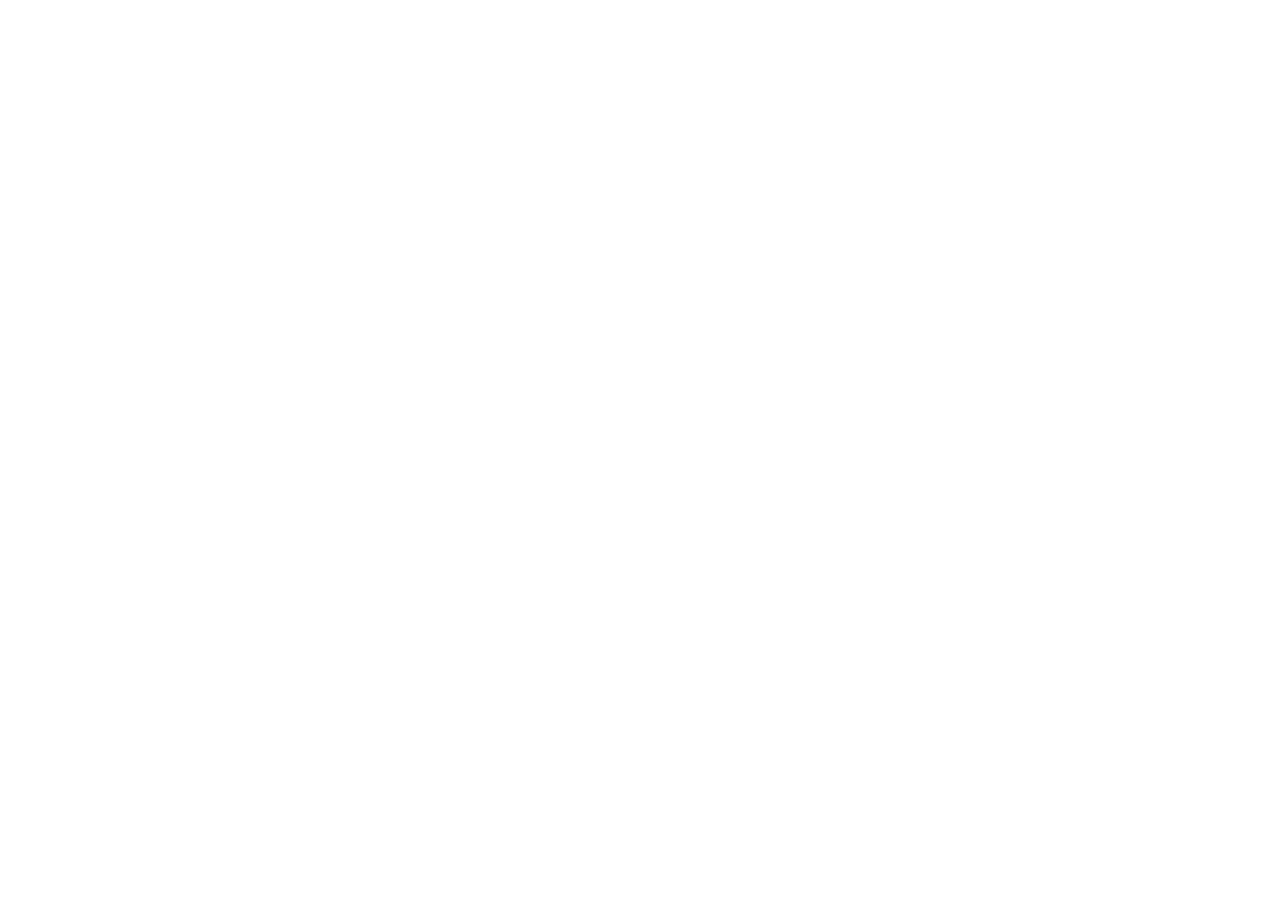
==== index.html @ f37074f6 "Colocando las carpetas del proyecto" ====
<!DOCTYPE html>
<html lang="en">
<head>
    <meta charset="UTF-8">
    <meta name="viewport" content="width=device-width, initial-scale=1.0">
    <title>App-Music || Home</title>
    <link rel="stylesheet" href="Public/Font/Font.css">
    <link rel="stylesheet" href="src/Css/Pages/Home.css">
</head>
<body>
    
    <script src="src/js/Pages/Home.js"></script>
</body>
</html>
---- Public/Font/Font.css ----
@font-face {
    font-family: "Roboto";
    src: url(Roboto_Condensed-Bold.ttf);
}
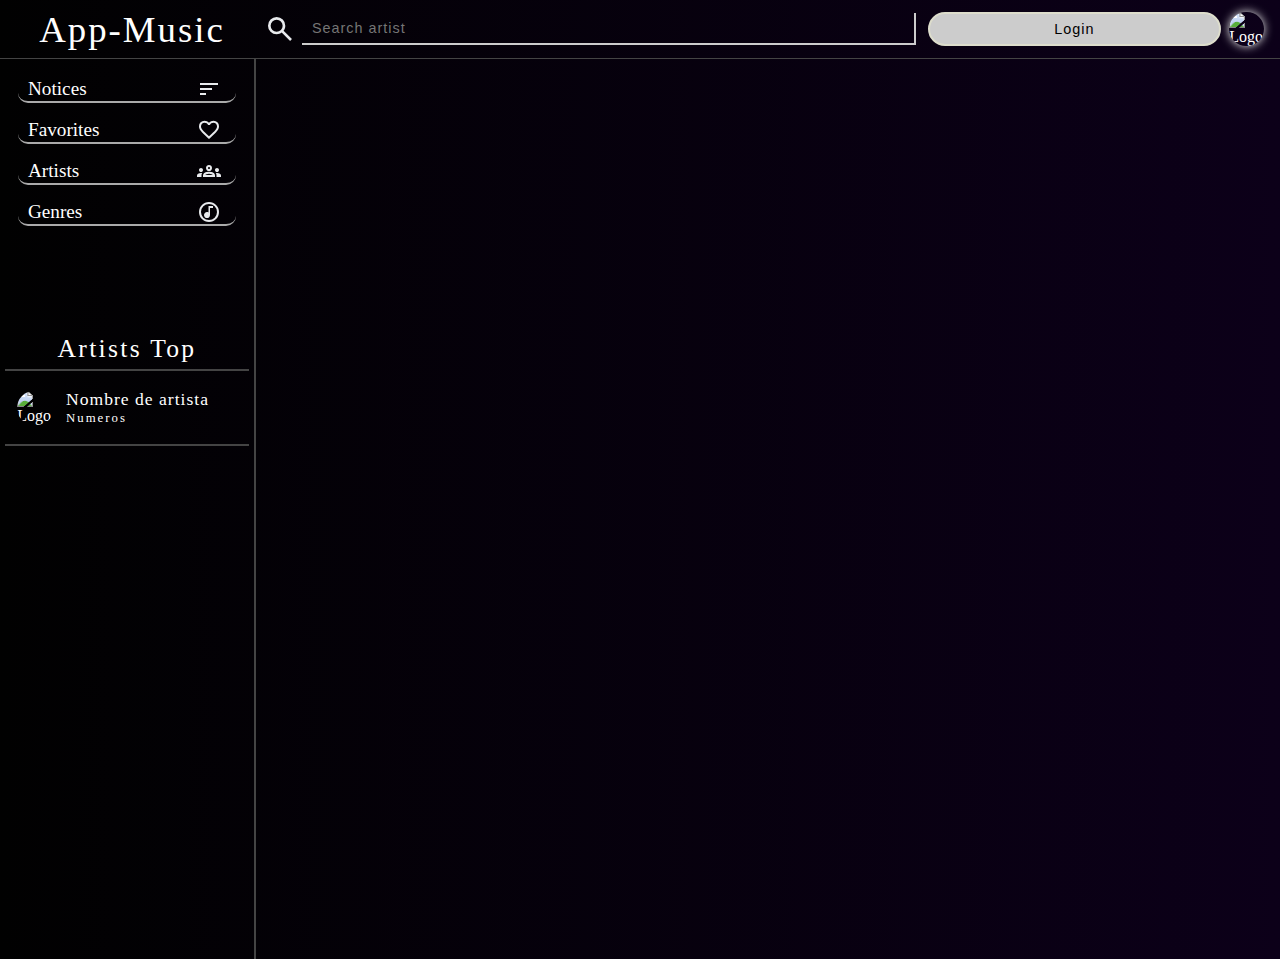
==== commit dd399ac4: "Diseño de la sidebar y header listos en todas las paginas" ====
--- a/index.html
+++ b/index.html
@@ -6,9 +6,84 @@
     <title>App-Music || Home</title>
     <link rel="stylesheet" href="Public/Font/Font.css">
     <link rel="stylesheet" href="src/Css/Pages/Home.css">
+    <link rel="Icon" href="Public/Imagenes/Home.svg" type="Imagen/svg">
+    <link rel="stylesheet" href="src/Css/Body.css">
+    <link rel="stylesheet" href="src/Css/Header.css">
+    <link rel="stylesheet" href="src/Css/SideBar.css">
 </head>
 <body>
-    
+    <!--Header-->
+    <header>
+        <h1>App-Music</h1>
+        <div class="Content--Right">
+            <div class="Search--container">
+                <svg xmlns="http://www.w3.org/2000/svg" height="34px" viewBox="0 -960 960 960" width="34px" fill="#e8eaed">
+                    <path d="M784-120 532-372q-30 24-69 38t-83 14q-109 0-184.5-75.5T120-580q0-109 75.5-184.5T380-840q109 0 184.5 75.5T640-580q0 44-14 83t-38 69l252 252-56 56ZM380-400q75 0 127.5-52.5T560-580q0-75-52.5-127.5T380-760q-75 0-127.5 52.5T200-580q0 75 52.5 127.5T380-400Z"/>
+                </svg>
+                <input type="search" placeholder="Search artist" id="Search">
+            </div>
+            <div class="Login--container">
+                <button id="Login--User">Login</button>
+                <img src="https://static.vecteezy.com/system/resources/previews/017/681/306/non_2x/letter-j-crown-logo-for-beauty-fashion-star-elegant-luxury-sign-vector.jpg" alt="Logo"> 
+            </div>
+        </div>
+    </header>
+    <!--Nav-->
+    <nav>
+        <div class="Content--Top">
+            <ul>
+                <li>
+                    <span>
+                        Notices
+                        <svg xmlns="http://www.w3.org/2000/svg" height="24px" viewBox="0 -960 960 960" width="24px" fill="#e8eaed">
+                            <path d="M120-240v-80h240v80H120Zm0-200v-80h480v80H120Zm0-200v-80h720v80H120Z"/>
+                        </svg>
+                    </span>
+                </li>
+                <li>
+                    <span>
+                        Favorites
+                        <svg xmlns="http://www.w3.org/2000/svg" height="24px" viewBox="0 -960 960 960" width="24px" fill="#e8eaed">
+                            <path d="m480-120-58-52q-101-91-167-157T150-447.5Q111-500 95.5-544T80-634q0-94 63-157t157-63q52 0 99 22t81 62q34-40 81-62t99-22q94 0 157 63t63 157q0 46-15.5 90T810-447.5Q771-395 705-329T538-172l-58 52Zm0-108q96-86 158-147.5t98-107q36-45.5 50-81t14-70.5q0-60-40-100t-100-40q-47 0-87 26.5T518-680h-76q-15-41-55-67.5T300-774q-60 0-100 40t-40 100q0 35 14 70.5t50 81q36 45.5 98 107T480-228Zm0-273Z"/>
+                        </svg>
+                    </span>
+                </li>
+                <li>
+                    <span>
+                        Artists
+                        <svg xmlns="http://www.w3.org/2000/svg" height="24px" viewBox="0 -960 960 960" width="24px" fill="#e8eaed">
+                            <path d="M0-240v-63q0-43 44-70t116-27q13 0 25 .5t23 2.5q-14 21-21 44t-7 48v65H0Zm240 0v-65q0-32 17.5-58.5T307-410q32-20 76.5-30t96.5-10q53 0 97.5 10t76.5 30q32 20 49 46.5t17 58.5v65H240Zm540 0v-65q0-26-6.5-49T754-397q11-2 22.5-2.5t23.5-.5q72 0 116 26.5t44 70.5v63H780Zm-455-80h311q-10-20-55.5-35T480-370q-55 0-100.5 15T325-320ZM160-440q-33 0-56.5-23.5T80-520q0-34 23.5-57t56.5-23q34 0 57 23t23 57q0 33-23 56.5T160-440Zm640 0q-33 0-56.5-23.5T720-520q0-34 23.5-57t56.5-23q34 0 57 23t23 57q0 33-23 56.5T800-440Zm-320-40q-50 0-85-35t-35-85q0-51 35-85.5t85-34.5q51 0 85.5 34.5T600-600q0 50-34.5 85T480-480Zm0-80q17 0 28.5-11.5T520-600q0-17-11.5-28.5T480-640q-17 0-28.5 11.5T440-600q0 17 11.5 28.5T480-560Zm1 240Zm-1-280Z"/>
+                        </svg>
+                    </span>
+                </li>
+                <li>
+                    <span>
+                        Genres
+                        <svg xmlns="http://www.w3.org/2000/svg" height="24px" viewBox="0 -960 960 960" width="24px" fill="#e8eaed">
+                            <path d="M400-240q50 0 85-35t35-85v-280h120v-80H460v256q-14-8-29-12t-31-4q-50 0-85 35t-35 85q0 50 35 85t85 35Zm80 160q-83 0-156-31.5T197-197q-54-54-85.5-127T80-480q0-83 31.5-156T197-763q54-54 127-85.5T480-880q83 0 156 31.5T763-763q54 54 85.5 127T880-480q0 83-31.5 156T763-197q-54 54-127 85.5T480-80Zm0-80q134 0 227-93t93-227q0-134-93-227t-227-93q-134 0-227 93t-93 227q0 134 93 227t227 93Zm0-320Z"/>
+                        </svg>
+                    </span>
+                </li>
+            </ul>
+        </div>
+        <div class="Content--Bottom">
+            <div class="Container">
+                <h3>Artists Top</h3>
+                <div class="Artist--Top">
+                    <div class="Artist">
+                        <img src="https://static.vecteezy.com/system/resources/previews/017/681/306/non_2x/letter-j-crown-logo-for-beauty-fashion-star-elegant-luxury-sign-vector.jpg" alt="Logo">
+                        <div>
+                            <p>Nombre de artista</p>
+                            <span>Numeros</span>
+                        </div>
+                    </div>
+                    
+                </div>
+            </div>
+        </div>
+    </nav>
+    <!--Main-->
+    <main></main>
     <script src="src/js/Pages/Home.js"></script>
 </body>
 </html>--- a/src/Css/Body.css
+++ b/src/Css/Body.css
@@ -0,0 +1,9 @@
+*{
+    margin: 0%;
+    padding: 0%;
+    box-sizing: border-box;
+}
+body{
+    background: linear-gradient(to right , #010101, #0C0019);
+    overflow: hidden;
+}--- a/src/Css/Header.css
+++ b/src/Css/Header.css
@@ -0,0 +1,85 @@
+header{
+    display: flex;
+    justify-content: space-evenly;
+    padding: 5px;
+    width: 100%;
+    height: 10%;
+    align-items: center;
+    color: #fff;
+    border-bottom: 1px solid #444;
+}
+header h1{
+    font-size: 2.3em;
+    letter-spacing: 2px;
+    font-weight: 500;
+    width: 20%;
+    text-align: center;
+}
+header .Content--Right{
+    width: 80%;
+    display: flex;
+    justify-content: space-between;
+    align-items: center;
+    padding: 2px;
+}
+header .Content--Right .Search--container{
+    display: flex;
+    padding: 3px;
+    gap: 6px;
+    align-items: center;
+    width: 65%;
+}
+header .Content--Right .Search--container input{
+    padding: 7px 10px;
+    width: 100%;
+    border: none;
+    border-bottom: 2px solid #ccc;
+    border-right: 2px solid #ccc;
+    background-color: transparent;
+    font-size: 0.9em;
+    letter-spacing: 1px;
+    outline: none;
+    color: #eee;
+    transition:  background-color .1s  linear, border .1s linear;
+}
+header .Content--Right .Search--container input:focus{
+    background-color: #333;
+    border-bottom: 2px solid #aaa;
+    border-right: 2px solid #aaa;
+}
+header .Content--Right .Search--container input:hover{
+    background-color: #333;
+    border-bottom: 2px solid #aaa;
+    border-right: 2px solid #aaa;
+}
+header .Content--Right .Login--container{
+    width: 35%;
+    height: 100%;
+    padding: 5px;
+    display: flex;
+    justify-content: space-around;
+    align-items: center;
+}
+header .Content--Right .Login--container button{
+    width: 85%;
+    padding: 7px 10px;
+    border: none;
+    outline: none;
+    border-radius: 20px;
+    background-color: #ccc;
+    font-size: 0.9em;
+    letter-spacing: 1px;
+    cursor: pointer;
+    border: 2px solid #ddc;
+    transition: color .1s linear, background-color .1s linear;
+}
+header .Content--Right .Login--container button:hover{
+    background-color: #000;
+    color: #eee;
+}
+header .Content--Right .Login--container img{
+    box-shadow: 0 0 10px #eee;
+    width: 10%;
+    height: 10%;
+    border-radius: 40px;
+}--- a/src/Css/SideBar.css
+++ b/src/Css/SideBar.css
@@ -0,0 +1,121 @@
+nav{
+    border-right: 2px solid #444;
+    width: 20%;
+    max-height: 100%;
+    height: 100vh;
+    color: #fff;
+    display: flex;
+    flex-flow: column wrap;
+    align-items: center;
+    gap: 5px;
+}
+nav .Content--Top{
+    width: 100%;
+    height: 30%;
+}
+nav .Content--Top ul{
+    list-style: none;
+    width: 100%;
+    padding: 3px;
+}
+nav .Content--Top ul li{
+    border-bottom: 2px solid #aaa;
+    margin: 15px;
+    border-radius: 10px;
+    transition: background-color .1s linear;
+}
+nav .Content--Top ul li:hover{
+    background-color: #222;
+}
+nav .Content--Top ul li:hover span svg{
+    fill: #ddaa00
+}
+nav .Content--Top ul li span{
+    display: flex;
+    width: 100%;
+    padding-left: 10px;
+    cursor: pointer;
+    align-items: center;
+    justify-content: space-between;
+    padding-right: 15px;
+    font-size: 1.2em;
+}
+nav .Content--Bottom{
+    width: 100%;
+    height: 60%;
+    padding: 0 5px;
+}
+nav .Content--Bottom .Container{
+    width: 100%;
+    height: 100%;
+    display: flex;
+    flex-direction: column;
+    gap: 5px;
+}
+nav .Content--Bottom .Container h3{
+    font-size: 1.6em;
+    letter-spacing: 2.3px;
+    font-weight: 500;
+    display: flex;
+    align-items: center;
+    justify-content: center;
+}
+nav .Content--Bottom .Container .Artist--Top{
+    height: 100%;
+    overflow-y: auto;
+    overflow-x: auto;
+    scroll-behavior: smooth;
+    display: flex;
+    border-top: 2px solid #444;
+    flex-direction: column;
+    align-items: center;
+    gap: 4px;
+}
+nav .Content--Bottom .Container .Artist--Top::-webkit-scrollbar{
+    background-color: transparent;
+    width: 5px;
+}
+nav .Content--Bottom .Container .Artist--Top::-webkit-scrollbar-thumb{
+    background-color: #ddd;
+}
+nav .Content--Bottom .Container .Artist--Top .Artist{
+    display: flex;
+    justify-content: space-evenly;
+    align-items: center;
+    border-bottom: 2px solid #444;
+    width: 100%;
+    height: 15%;
+    cursor: pointer;
+    transition: background-color .1s linear;
+}
+nav .Content--Bottom .Container .Artist--Top .Artist:hover{
+    background-color: #333;
+}
+nav .Content--Bottom .Container .Artist--Top .Artist img{
+    width: 15%;
+    border-radius: 25px;
+}
+nav .Content--Bottom .Container .Artist--Top .Artist div{
+    width: 70%;
+    display: flex;
+    flex-direction: column;
+    gap: 1px;
+}
+nav .Content--Bottom .Container .Artist--Top .Artist div p{
+    font-size: 1.1em;
+    letter-spacing: 1px;
+    max-width: 300px;
+    white-space: nowrap;
+    text-overflow: ellipsis;
+    overflow: hidden;
+    font-weight: 500;
+}
+nav .Content--Bottom .Container .Artist--Top .Artist div span{
+    font-size: 0.8em;
+    letter-spacing: 2px;
+    font-weight: 300;
+    max-width: 300px;
+    white-space: nowrap;
+    text-overflow: ellipsis;
+    overflow: hidden;
+}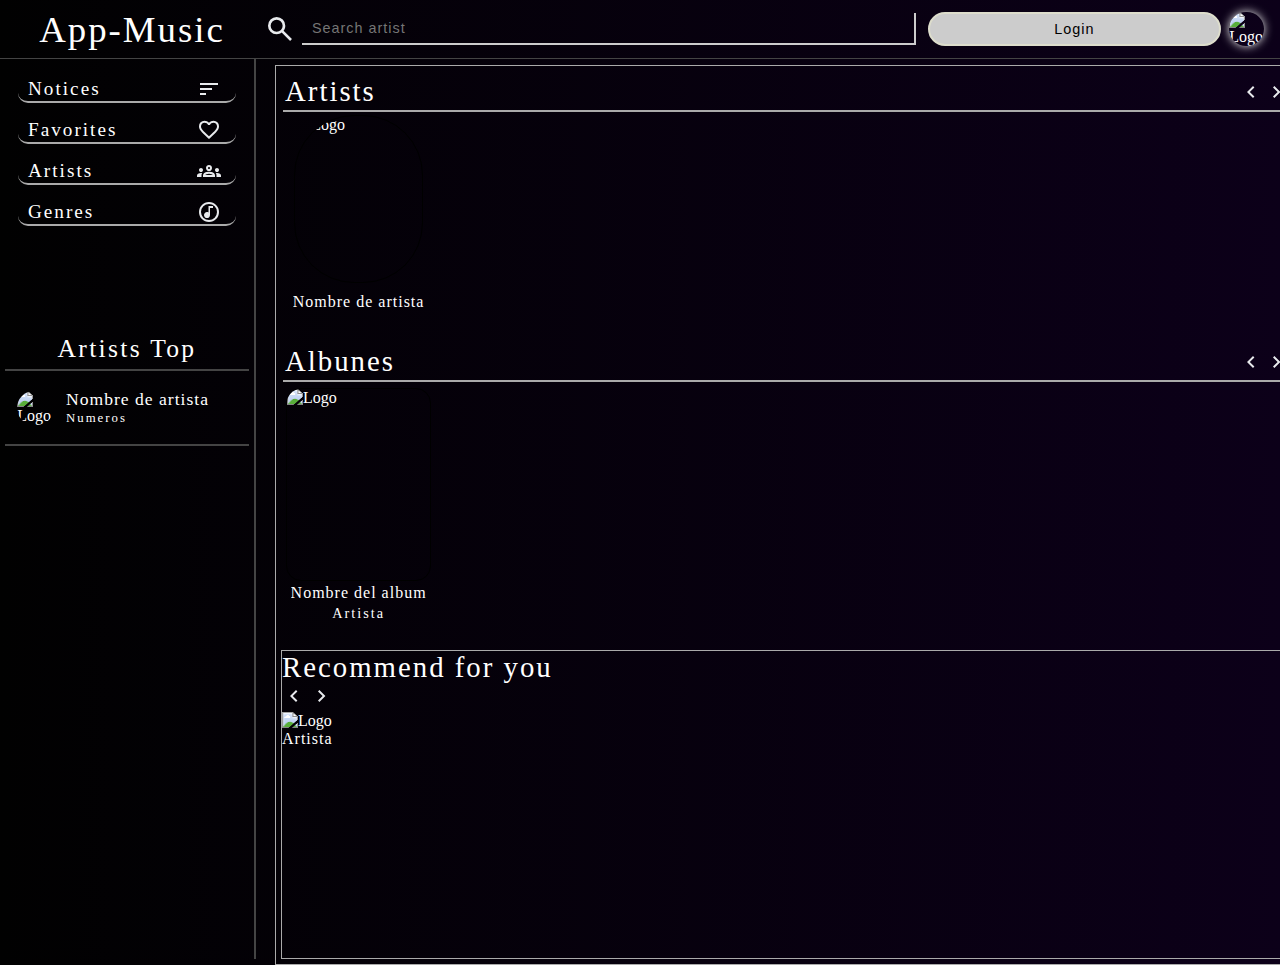
==== commit 3f2006c0: "Tengo que arreglar algunas cosas" ====
--- a/index.html
+++ b/index.html
@@ -83,7 +83,72 @@
         </div>
     </nav>
     <!--Main-->
-    <main></main>
-    <script src="src/js/Pages/Home.js"></script>
+    <main>
+        <section class="Container--1">
+            <article class="Content--top--1">
+                <h2>Artists</h2>
+                <div>
+                    <svg xmlns="http://www.w3.org/2000/svg" height="24px" viewBox="0 -960 960 960" width="24px" fill="#e8eaed">
+                        <path d="M560-240 320-480l240-240 56 56-184 184 184 184-56 56Z"/>
+                    </svg>
+                    <svg xmlns="http://www.w3.org/2000/svg" height="24px" viewBox="0 -960 960 960" width="24px" fill="#e8eaed">
+                        <path d="M504-480 320-664l56-56 240 240-240 240-56-56 184-184Z"/>
+                    </svg>
+                </div>
+            </article>
+            <article class="Content--bottom--1">
+                <div class="List--Artists">
+                    <div>
+                        <img src="https://encrypted-tbn0.gstatic.com/images?q=tbn:ANd9GcQaFsVKn272exc8qVmFOzivRJ_EHTzt5AAcDQ&s" alt="Logo">
+                        <h4>Nombre de artista</h4>
+                    </div>
+                </div>
+            </article>
+        </section>
+        <section class="Container--2">
+            <article class="Content--top--2">
+                <h2>Albunes</h2>
+                <div>
+                    <svg xmlns="http://www.w3.org/2000/svg" height="24px" viewBox="0 -960 960 960" width="24px" fill="#e8eaed">
+                        <path d="M560-240 320-480l240-240 56 56-184 184 184 184-56 56Z"/>
+                    </svg>
+                    <svg xmlns="http://www.w3.org/2000/svg" height="24px" viewBox="0 -960 960 960" width="24px" fill="#e8eaed">
+                        <path d="M504-480 320-664l56-56 240 240-240 240-56-56 184-184Z"/>
+                    </svg>
+                </div>
+            </article>
+            <article class="Content--bottom--2">
+                <div class="List--Album">
+                    <div class="Album">
+                        <img src="https://i.scdn.co/image/ab67616d0000b27349d694203245f241a1bcaa72" alt="Logo">
+                        <p>Nombre del album</p>
+                        <span>Artista</span>
+                    </div>
+                </div>
+            </article>
+        </section>
+        <section class="Container--3">
+            <article class="Content--top--3">
+                <h2>Recommend for you</h2>
+                <div>
+                    <svg xmlns="http://www.w3.org/2000/svg" height="24px" viewBox="0 -960 960 960" width="24px" fill="#e8eaed">
+                        <path d="M560-240 320-480l240-240 56 56-184 184 184 184-56 56Z"/>
+                    </svg>
+                    <svg xmlns="http://www.w3.org/2000/svg" height="24px" viewBox="0 -960 960 960" width="24px" fill="#e8eaed">
+                        <path d="M504-480 320-664l56-56 240 240-240 240-56-56 184-184Z"/>
+                    </svg>
+                </div>
+            </article>
+            <article class="Content--bottom--3">
+                <div class="List--Recommend">
+                    <div>
+                        <img src="" alt="Logo">
+                        <h4>Artista</h4>
+                    </div>
+                </div>
+            </article>
+        </section>
+    </main>
 </body>
+<script src="src/js/Pages/Home.js"></script>
 </html>--- a/src/Css/Pages/Home.css
+++ b/src/Css/Pages/Home.css
@@ -0,0 +1,179 @@
+main{
+    border: 1px solid #aaa;
+    position: absolute;
+    top: 65px;
+    left: 275px;
+    width: 80%;
+    height: 100%;
+    color: #fff;
+    padding: 5px;
+    display: flex;
+    flex-direction: column;
+    align-items: center;
+    overflow-y: auto;
+    scroll-behavior: smooth;
+}
+p{
+    font-size: 1em;
+    letter-spacing: 1px;
+    font-weight: 500;
+    max-width: 300px;
+    white-space: nowrap;
+    text-overflow: ellipsis;
+    overflow: hidden;
+}
+span{
+    font-size: 0.89em;
+    letter-spacing: 2px;
+    font-weight: 500;
+    max-width: 300px;
+    white-space: nowrap;
+    text-overflow: ellipsis;
+    overflow: hidden;
+}
+svg{
+    cursor: pointer;
+    transition: padding .1s linear, fill .1s linear;
+}
+svg:hover{
+    padding: 3px;
+    fill: #ddaa0c
+}
+h2{
+    font-size: 1.8em;
+    letter-spacing: 2px;
+    font-weight: 500;
+}
+h4{
+    font-size: 1em;
+    letter-spacing: 1px;
+    font-weight: 500;
+    max-width: 300px;
+    white-space: nowrap;
+    text-overflow: ellipsis;
+    overflow: hidden;
+}
+/*Contenedor de los artistas*/
+main .Container--1{
+    width: 100%;
+    height: 35%;
+    display: flex;
+    flex-direction: column;
+    gap: 3px;
+    padding: 2px;
+}
+main .Container--1 .Content--top--1{
+    display: flex;
+    align-items: center;
+    justify-content: space-between;
+    padding: 2px;
+    border-bottom: 2px solid #aaa;
+}
+main .Container--1 .Content--top--1 div{
+    width: 5%;
+    display: flex;
+    align-items: center;
+    justify-content: space-between;
+}
+main .Container--1 .Content--bottom--1{
+    height: 100%;
+    width: 100%;
+    overflow-x: auto;
+    overflow-y: auto;
+    scroll-behavior: smooth;
+}
+main .Container--1 .Content--bottom--1::-webkit-scrollbar{
+    display: none;
+}
+main .Container--1 .Content--bottom--1 .List--Artists{
+    width: 100%;
+    display: flex;
+    height: 100%;
+    flex-direction: row;
+    gap: 10px;
+}
+main .Container--1 .Content--bottom--1 .List--Artists div{
+    width: 15%;
+    display: flex;
+    flex-direction: column;
+    align-items: center;
+    gap: 10px;
+}
+main .Container--1 .Content--bottom--1 .List--Artists div img{
+    width: 85%;
+    height: 75%;
+    border-radius: 60px;
+    border: 1px solid #000;
+    transition: border .1s linear, padding .1s linear;
+}
+main .Container--1 .Content--bottom--1 .List--Artists div img:hover{
+    padding: 3px;
+    border: 1px solid #ddaa;
+}
+/*Contendor de los albunes*/
+main .Container--2{
+    width: 100%;
+    height: 40%;
+    display: flex;
+    padding: 2px;
+    flex-direction: column;
+    gap: 3px;
+}
+main .Container--2 .Content--top--2{
+    display: flex;
+    width: 100%;
+    justify-content: space-between;
+    align-items: center;
+    padding: 2px;
+    border-bottom: 2px solid #aaa;
+}
+main .Container--2 .Content--top--2 div{
+    width: 5%;
+    display: flex;
+    justify-content: space-between;
+    align-items: center;
+}
+main .Container--2 .Content--bottom--2{
+    height: 100%;
+    width: 100%;
+    overflow-x: auto;
+    overflow-y: auto;
+    scroll-behavior: smooth;
+}
+main .Container--2 .Content--bottom--2::-webkit-scrollbar{
+    display: none;
+}
+main .Container--2 .Content--bottom--2 .List--Album{
+    width: 100%;
+    height: 100%;
+    display: flex;
+    flex-direction: row;
+    gap: 10px;
+}
+main .Container--2 .Content--bottom--2 .List--Album .Album{
+    width: 15%;
+    display: flex;
+    flex-direction: column;
+    align-items: center;
+    gap: 3px;
+    padding: 3px;
+}
+main .Container--2 .Content--bottom--2 .List--Album .Album img{
+    width: 100%;
+    height: 75%;
+    border-radius: 15px;
+    border: 1px solid #000;
+    transition: padding .1s linear, border .1s linear;
+}
+main .Container--2 .Content--bottom--2 .List--Album .Album img:hover{
+    padding: 3px;
+    border: 1px solid #ddaa;
+}
+/*Contenedor de recomendacion*/
+main .Container--3{
+    border: 1px solid #aaa;
+    width: 100%;
+    height: 40%;
+}
+
+
